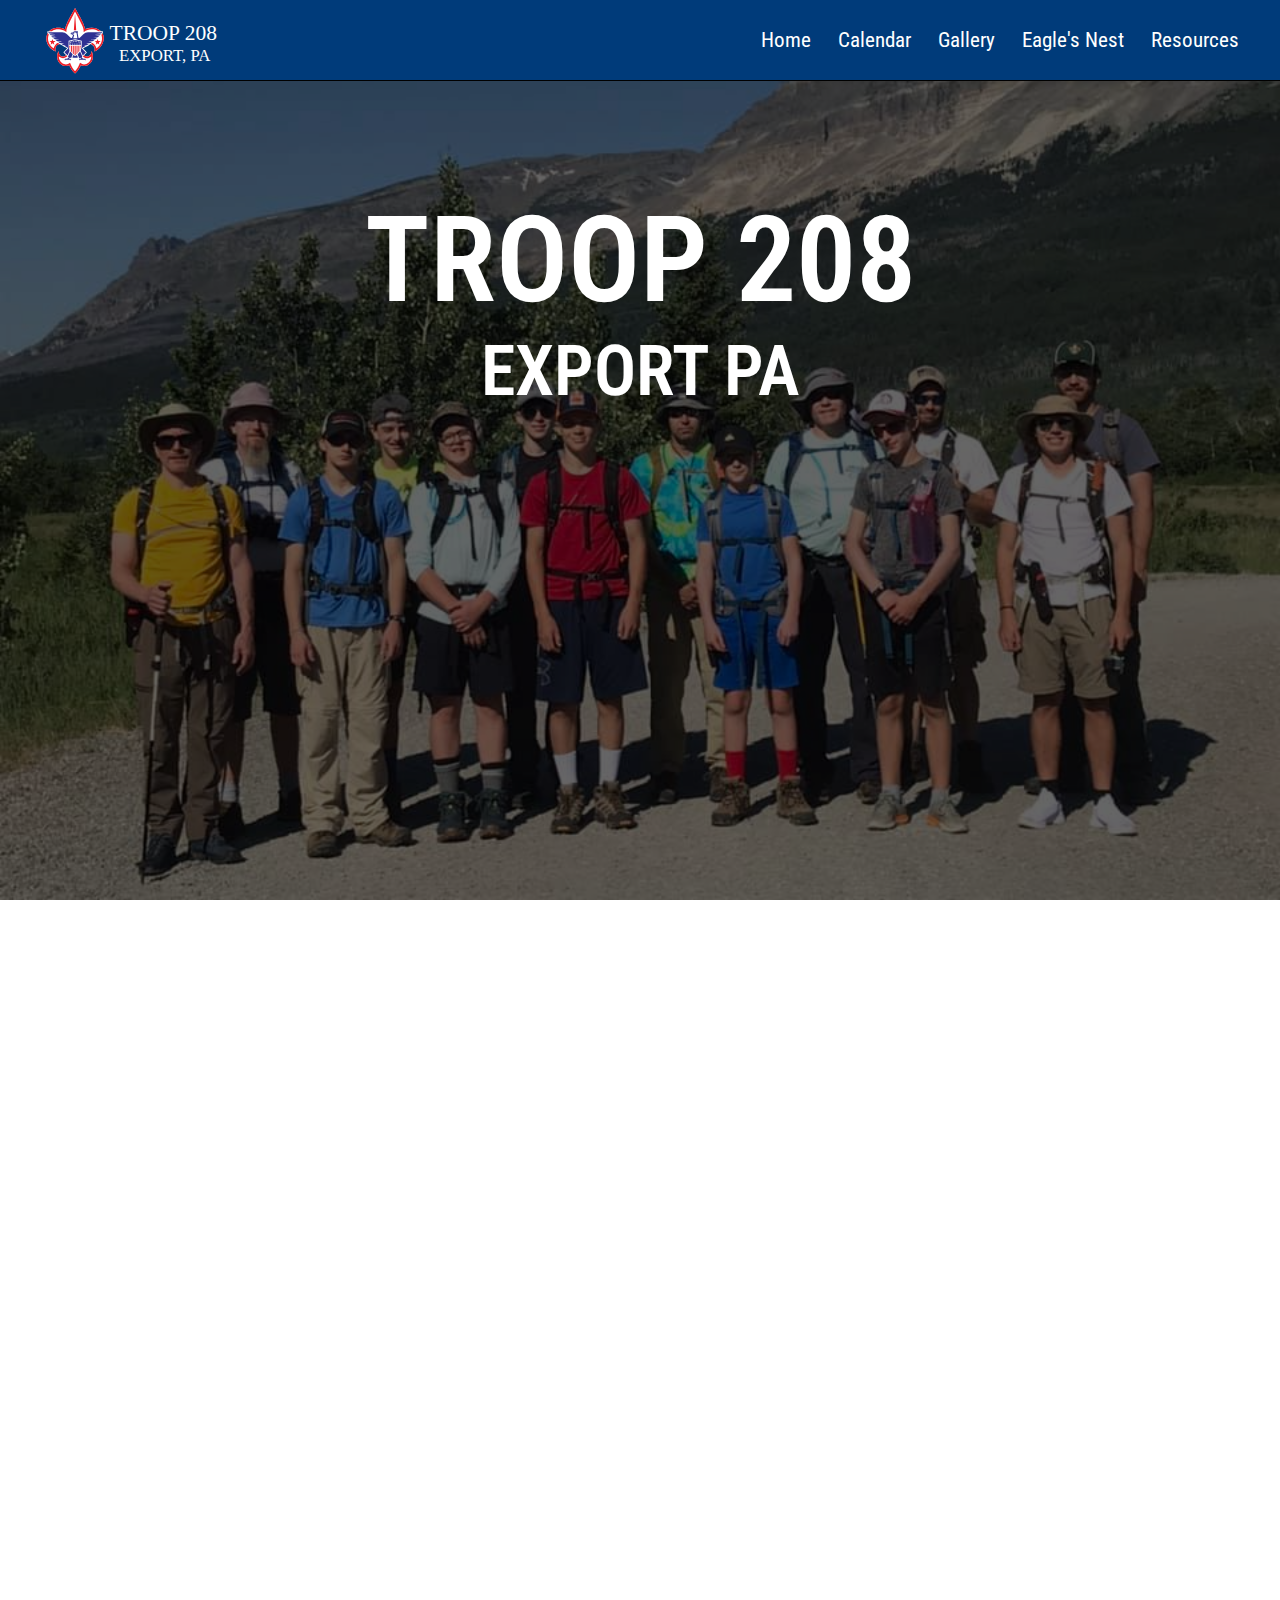
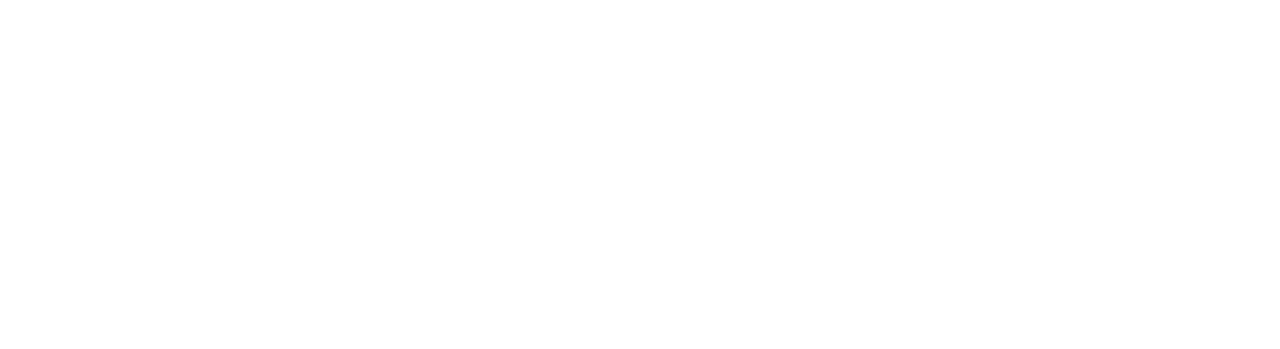
==== index.html @ 28f087ac "fixed gallery photo assortment and responsiveness, and removed index html facebook iframe" ====
<!DOCTYPE html>
<html lang="en">
<head>
    <meta charset="UTF-8">
    <meta http-equiv="X-UA-Compatible" content="IE=edge">
    <meta name="viewport" content="width=device-width, initial-scale=1.0">
    <title>Troop 208</title>

    <link rel='stylesheet' href='css/main.css'>
    <link rel='stylesheet' href='css/index.css'>

    <script src="https://ajax.googleapis.com/ajax/libs/jquery/3.4.1/jquery.min.js"></script>
    
    <link rel="preconnect" href="https://fonts.googleapis.com">
    <link rel="preconnect" href="https://fonts.gstatic.com" crossorigin>
    <link href="https://fonts.googleapis.com/css2?family=Roboto+Slab:wght@300;400;500;600&display=swap" rel="stylesheet">
    <link href="https://fonts.googleapis.com/css2?family=Roboto+Condensed:wght@300;400;700&display=swap" rel="stylesheet">
</head>
<body>
    <div class='header' id='mobile'>
        <div>
            <a class='mobileMenuIcon' onclick=openMobileMenu()>
                <img src='images/menu.svg' draggable="false">
            </a>
        </div>
        <div class='mobileLogoContainer'>
            <a href='index.html'>
                <img src='images/BSA.svg' draggable="false">
            </a>
        </div>
        <div></div>
    </div>
    <div id='mobileMenuContainer'>
        <div class='mobileMenuTop'>
            <div>

            </div>
            <h1 class='mobileMenuTitle'>
                Menu
            </h1>
            <div class='mobileMenuRight'>
                <a onclick=closeMobileMenu()>
                    <img src='images/exit.svg' draggable="false">
                </a>    
            </div>
        </div>
        <ul class='mobileMenuLinks'>
            <li>
                <div></div>
                <a href='index.html'>Home</a>
            </li>
            <li>
                <div></div>
                <a href='pages/calendar.html'>Calendar</a>
            </li>
            <li>
                <div></div>
                <a href='pages/gallery.html'>Gallery</a>
            </li>
            <li>
                <div></div>
                <a href='pages/eaglesnest.html'>Eagle's Nest</a>
            </li>
            <li>
                <div></div>
                <a href='pages/resources.html'>Resources</a>
            </li>
        </ul>
    </div>
    <div class='header' id='desktop'>
        <div>
            <a href='index.html' class='desktopHeaderLogoContainer'> 
                <img src='images/BSA2.svg' draggable="false">
            </a>
        </div>
        <div class='desktopHeaderRight'>
            <a href='index.html'>
                Home
            </a>
            <a href='pages/calendar.html'>
                Calendar
            </a>
            <a href='pages/gallery.html'>
                Gallery
            </a>
            <a href='pages/eaglesnest.html'>
                Eagle's&nbsp;Nest
            </a>
            <a href='pages/resources.html'>
                Resources
            </a>
        </div>
    </div>
    <div class='contentContainer'>
        <div class='heroImage'>
            <div class='herotextContainer'>
                <div class='heroText'>
                    <h1 class='mainHeroText'>
                        TROOP 208
                    </h1>
                    <h1 class='subHeroText'>
                    EXPORT PA
                    </h1>
                </div>
            </div>
        </div>
        <h2>
            A little about us
        </h2>
        <p>
            Troop 208 is an active Boy Scout troop from Delmont, 
            Pennsylvania. The troop was founded in DATE and is a 
            part of the Bushy Run District of the Westmoreland 
            Fayette Council. Troop 208 is youth-led, scouts in the troop gain 
            valuable leadership skills by planning and managing their own meetings 
            and activities. Meetings are held every Thursday at 7:00pm, check the
            <a href='pages/calendar.html'>Calender</a> for more details.
        </p>
        <br>
        <br>
        <br>
        <br>
        <br>
        <h3>
            What is Scouting?
        </h3>
        <p>
            Scouting is a great opportunity for youth to better themselves and their community.
            Scouts are taught to uphold the values laid out in the Scout Oath and Law. This includes
            morale guidelines like being trustworthy, kind and helpful. Troop 208 also gives its members
            valuable self-confidence and leadership skills neccesary in all aspects of life. visit the
            <a href='https://wfbsa.org/join-scouting/new-to-scouting/' target='none'>
                Westmoreland Fayette Council Website
            </a>
            to read more about the scouting program.
        </p>
    </div>
    <footer>
        <img src='images/footer.png' draggable="false">
        <div class='footerBottom'>
            <div>
                <ul>
                    <li><h2>Other Links</h2></li>
                    <li><a href='https://wfbsa.org' target="none">Westmoreland Fayette Council Website</a></li>
                    <li><a href='https://www.wagion.org' target="none">Wagion 6 Lodge Website</a></li>
                    <li><a href='https://www.ourlutheranchurch.org/' target="none">Emmanuel Lutheran Church Website</a></li>
                    <li><a href='https://www.facebook.com/Troop208Export/' target="none">Troop 208 Facebook</a></li>
                </ul>
                <ul>
                    <li><h2>Contact</h2></li>
                    <li>scoutmaster@troop208.com</li>
                    <li>412-605-4540</li>
                </ul>
            </div>
        </div>
    </footer>   

    <script src='scripts/main.js'></script>
</body>
</html>
---- css/main.css ----
html {
  height: 100vh;
  overflow: hidden;
}
body {
  height: 100%;
  overflow: scroll;
  margin: 0;
  padding: 0;
  background-color: #fff;
  font-family: "Roboto Condensed", sans-serif;
  scrollbar-width: none;
}
::-webkit-scrollbar {
  display: none;
}
h1 {
  cursor: default;
  margin: 0;
  padding: 10px;
  color: #ce1126;
  font-family: "Roboto Slab", serif;
  text-align: center;
  font-weight: 600;
  font-size: 80px;
}
h2 {
  cursor: default;
  margin: 0;
  padding: 0;
  color: #ce1126;
  font-family: "Roboto Slab", serif;
  text-align: center;
  font-weight: 500;
  font-size: 70px;
}
h3 {
  cursor: default;
  margin: 0;
  padding: 0;
  color: #ce1126;
  text-align: center;
  font-weight: 500;
  font-size: 40px;
}
p {
  color: #000;
  font-weight: 300;
  font-size: 22px;
}
p a {
  color: #ce1126;
  text-decoration: none;
}
p a:hover {
  text-decoration: underline;
}
@media screen and (max-width: 700px) {
  h1 {
    font-size: 11vw;
  }
  h2 {
    font-size: 8vw;
  }
  h3 {
    font-size: 6vw;
  }
  p {
    font-size: 3.5vw;
  }
}
.header {
  position: fixed;
  top: 0;
  width: 100%;
  background-color: #003b7a;
  align-items: center;
  border-bottom: 1px solid black;
}
#desktop {
  grid-template-columns: 1fr 2fr;
  height: 80px;
  display: none;
}
#mobile {
  grid-template-columns: 1fr 3fr 1fr;
  height: 60px;
  display: grid;
}
@media screen and (min-width: 700px) {
  #mobile {
    display: none;
  }
  #desktop {
    display: grid;
  }
}
.mobileMenuIcon {
  margin-left: 20px;
  cursor: pointer;
}
.mobileMenuIcon img {
  height: 25px;
}
.mobileLogoContainer {
  text-align: center;
}
.mobileLogoContainer a img {
  padding-top: 2.5px;
  height: 55px;
}
#mobileMenuContainer {
  position: fixed;
  top: 0;
  width: 100vw;
  background-color: #fff;
  display: grid;
  grid-template-rows: 100px calc(100vh - 100px);
  transform: translateX(-150vw);
  transition: transform 0.4s;
}
@media screen and (min-width: 700px) {
  #mobileMenuContainer {
    display: none;
  }
}
.mobileMenuTop {
  display: grid;
  grid-template-columns: 1fr 2fr 1fr;
  width: 100%;
}
.mobileMenuTitle {
  margin: 0px;
  padding: 25px 0 0 0;
  height: 50px;
  color: #000;
  font-size: 11vh;
  font-weight: 200;
  text-align: center;
}
.mobileMenuRight {
  text-align: right;
}
.mobileMenuRight a img {
  margin-top: 7px;
  margin-right: 7px;
  height: 34px;
  cursor: pointer;
}
.mobileMenuLinks {
  margin: 40px 0 0 0;
  padding: 0;
  list-style: none;
  text-align: center;
}
.mobileMenuLinks li a {
  padding: 3.3vh;
  display: block;
  color: black;
  font-size: 5vh;
  text-decoration: none;
}
.desktopHeaderLogoContainer {
  margin-left: 45px;
}
.desktopHeaderLogoContainer img {
  padding-top: 5px;
  height: 70px;
}
.desktopHeaderRight {
  margin-right: 30px;
  text-align: right;
}
.desktopHeaderRight a {
  margin: 0 4px;
  font-family: "Roboto Condensed", sans-serif;
  color: #fff;
  font-size: 17px;
  font-weight: 400;
  text-decoration: none;
}
.desktopHeaderRight a:hover {
  transition: 0.2s;
  color: #cfcfcf;
}
@media screen and (min-width: 900px) {
  .desktopHeaderRight a {
    font-size: 21px;
    margin: 0 11px;
  }
}
.contentContainer {
  margin-top: 80px;
  min-height: 700px;
}
@media screen and (max-width: 700px) {
  .contentContainer {
    margin-top: 60px;
  }
}
footer {
  display: grid;
}
footer img {
  margin: 0;
  padding: 0;
  width: 100vw;
  bottom: 0;
}
.footerBottom {
  background-color: #003b7a;
}
.footerBottom div {
  display: flex;
}
.footerBottom div ul {
  width: calc(fit-content + 2vw);
  border-left: 2px solid #fff;
  list-style: none;
  color: #fff;
}
.footerBottom div ul li {
  padding-left: 12px;
  cursor: default;
}
.footerBottom div ul li h2 {
  text-align: left;
  padding: 0 0 7px 0;
  color: #fff;
  font-family: "Roboto Condensed", sans-serif;
}
.footerBottom div ul li a {
  color: inherit;
  text-decoration: none;
}
.footerBottom div ul li a:hover {
  text-decoration: underline;
}
@media screen and (max-width: 785px) {
  .footerBottom div {
    margin: 0 0 90px 3vw;
    flex-direction: column;
  }
  .footerBottom div ul {
    margin: 0 0 30px 0;
    padding: 0 0 10px 0;
  }
  .footerBottom div ul li h2 {
    font-size: 22px;
    margin: 20px 0 5px 0;
  }
  .footerBottom div ul li {
    font-size: 16px;
    line-height: 24px;
  }
}
@media screen and (min-width: 785px) {
  .footerBottom div {
    margin: 0 20px 50px 0;
    flex-direction: row;
  }
  .footerBottom div ul {
    margin-left: 3vw;
    padding: 0;
  }
  .footerBottom div ul li h2 {
    font-size: 28px;
    margin: 5px 0;
  }
  .footerBottom div ul li {
    font-size: 18px;
    line-height: 28px;
  }
}
---- css/index.css ----
.heroImage {
  margin: 0 0 40px 0;
  padding: 0;
  background-image: url(../images/hero.jpeg);
  background-attachment: fixed;
  background-size: cover;
  background-position: center bottom;
  height: calc(100vh - 80px);
  width: 100%;
}
.herotextContainer {
  margin: 0;
  padding: 0;
  height: calc(100vh - 80px);
  width: 100vw;
  background-color: rgb(0, 0, 0, 0.6);
  display: grid;
  align-items: center;
}
.heroText {
  display: block;
  margin: auto;
  margin-top: 110px;
  cursor: default;
  color: #fff;
  font-weight: 600;
  text-align: center;
  font-family: "Roboto Condensed", sans-serif;
}
.mainHeroText {
  margin: 0;
  padding: 0;
  font-size: 120px;
  font-family: "Roboto Condensed", sans-serif;
  color: #fff;
}
.subHeroText {
  margin: 0;
  padding: 0;
  font-size: 70px;
  font-family: "Roboto Condensed", sans-serif;
  color: #fff;
}
@media screen and (max-width: 700px) {
  .heroImage {
    height: calc(100vh - 60px);
  }
  .herotextContainer {
    height: calc(100vh - 60px);
  }
  .mainHeroText {
    font-size: 13vw;
  }
  .subHeroText {
    font-size: 9vw;
  }
}
p {
  margin: 0 auto;
  padding: 3vh 0 6vh 0;
  width: 75vw;
  text-indent: 5vw;
  line-height: 28px;
}
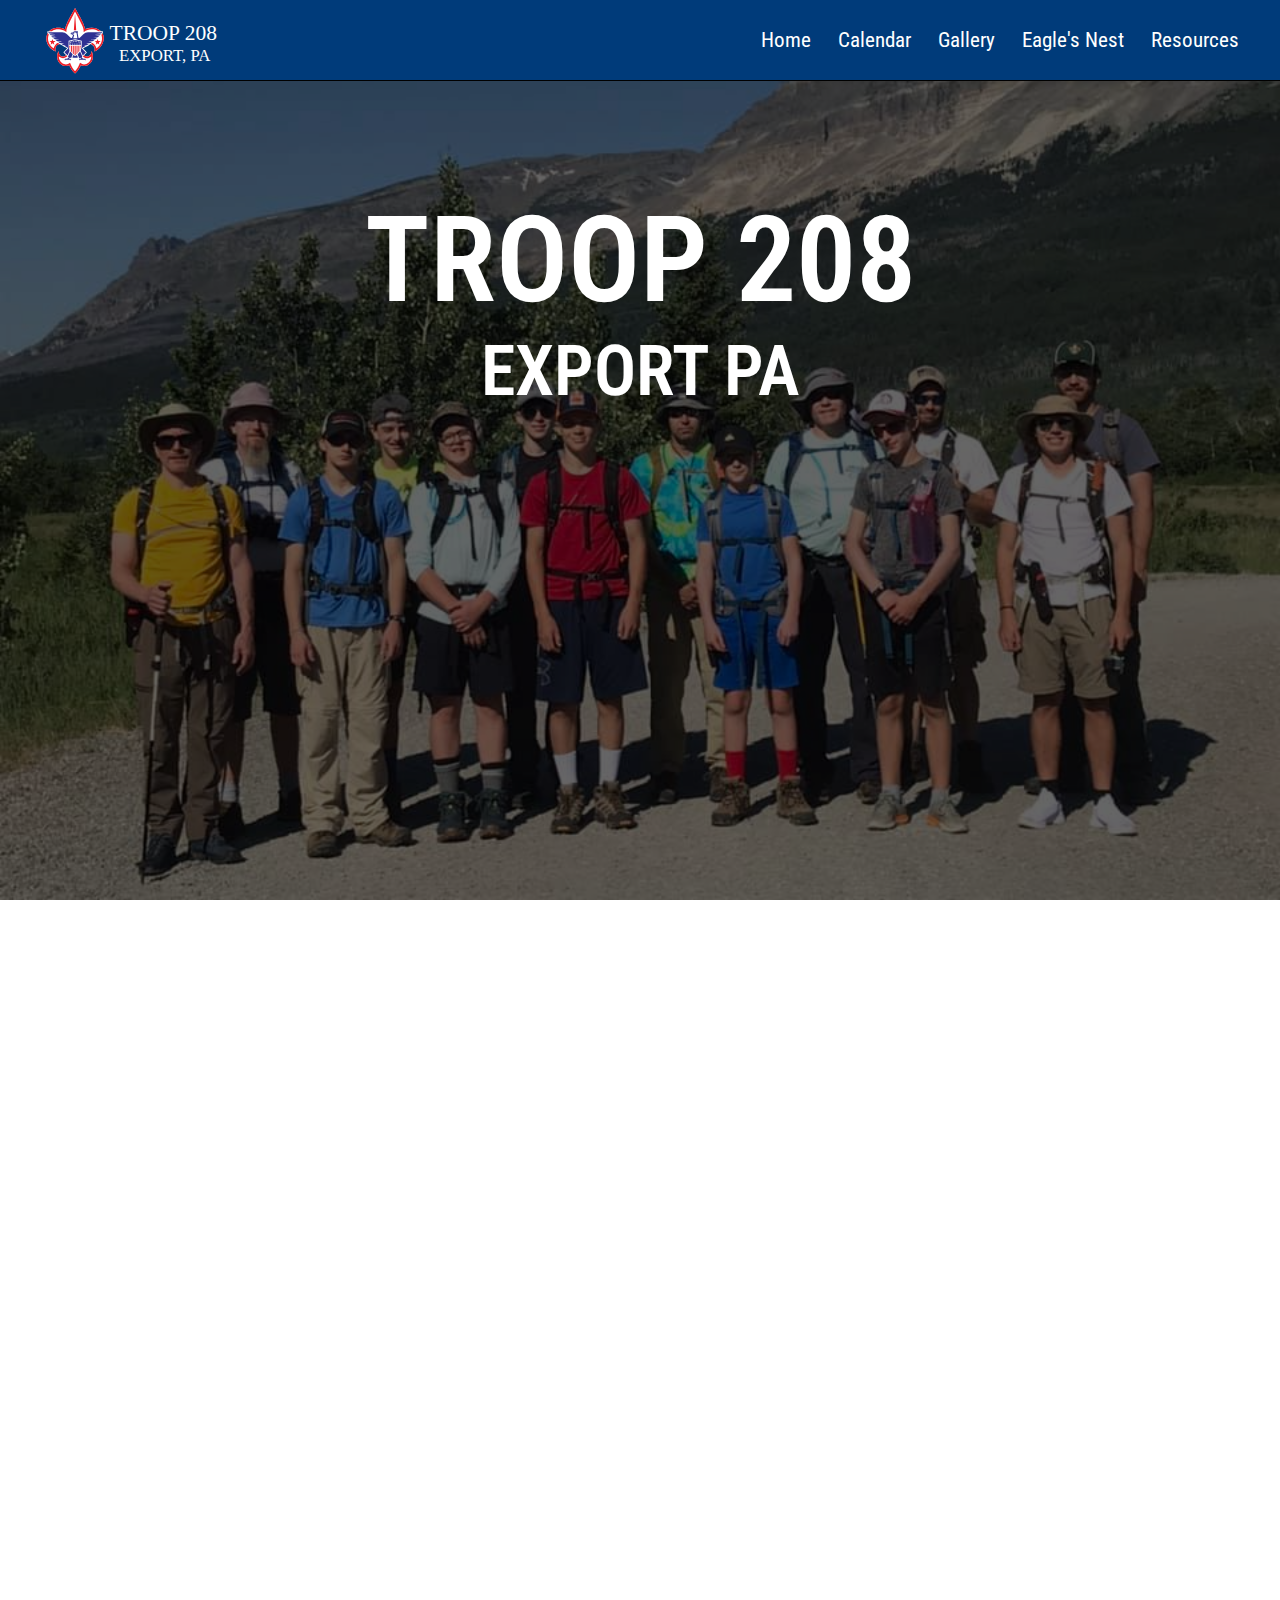
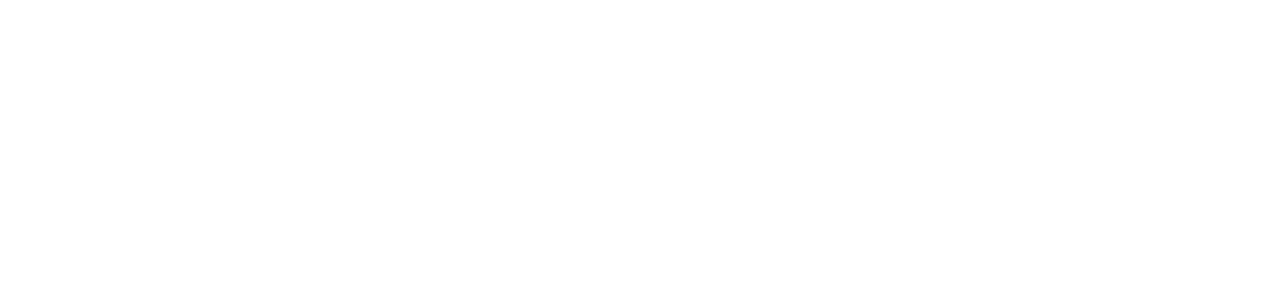
==== commit 4798fa3c: "gallery fixes, index spelling errors and additions" ====
--- a/index.html
+++ b/index.html
@@ -109,18 +109,14 @@
         </h2>
         <p>
             Troop 208 is an active Boy Scout troop from Delmont, 
-            Pennsylvania. The troop was founded in DATE and is a 
+            Pennsylvania and has members from  Delmont, Export, Murrysville 
+            and other surrounding areas. The troop was founded on April 5th, 2001, and is a 
             part of the Bushy Run District of the Westmoreland 
             Fayette Council. Troop 208 is youth-led, scouts in the troop gain 
             valuable leadership skills by planning and managing their own meetings 
             and activities. Meetings are held every Thursday at 7:00pm, check the
-            <a href='pages/calendar.html'>Calender</a> for more details.
+            <a href='pages/calendar.html'>Calendar</a> for more details.
         </p>
-        <br>
-        <br>
-        <br>
-        <br>
-        <br>
         <h3>
             What is Scouting?
         </h3>
--- a/css/main.css
+++ b/css/main.css
@@ -134,7 +134,7 @@
   padding: 25px 0 0 0;
   height: 50px;
   color: #000;
-  font-size: 11vh;
+  font-size: 9vh;
   font-weight: 200;
   text-align: center;
 }
@@ -148,16 +148,16 @@
   cursor: pointer;
 }
 .mobileMenuLinks {
-  margin: 40px 0 0 0;
+  margin: 5.5vh 0 0 0;
   padding: 0;
   list-style: none;
   text-align: center;
 }
 .mobileMenuLinks li a {
-  padding: 3.3vh;
+  padding: 3.5vh;
   display: block;
   color: black;
-  font-size: 5vh;
+  font-size: 3.5vh;
   text-decoration: none;
 }
 .desktopHeaderLogoContainer {
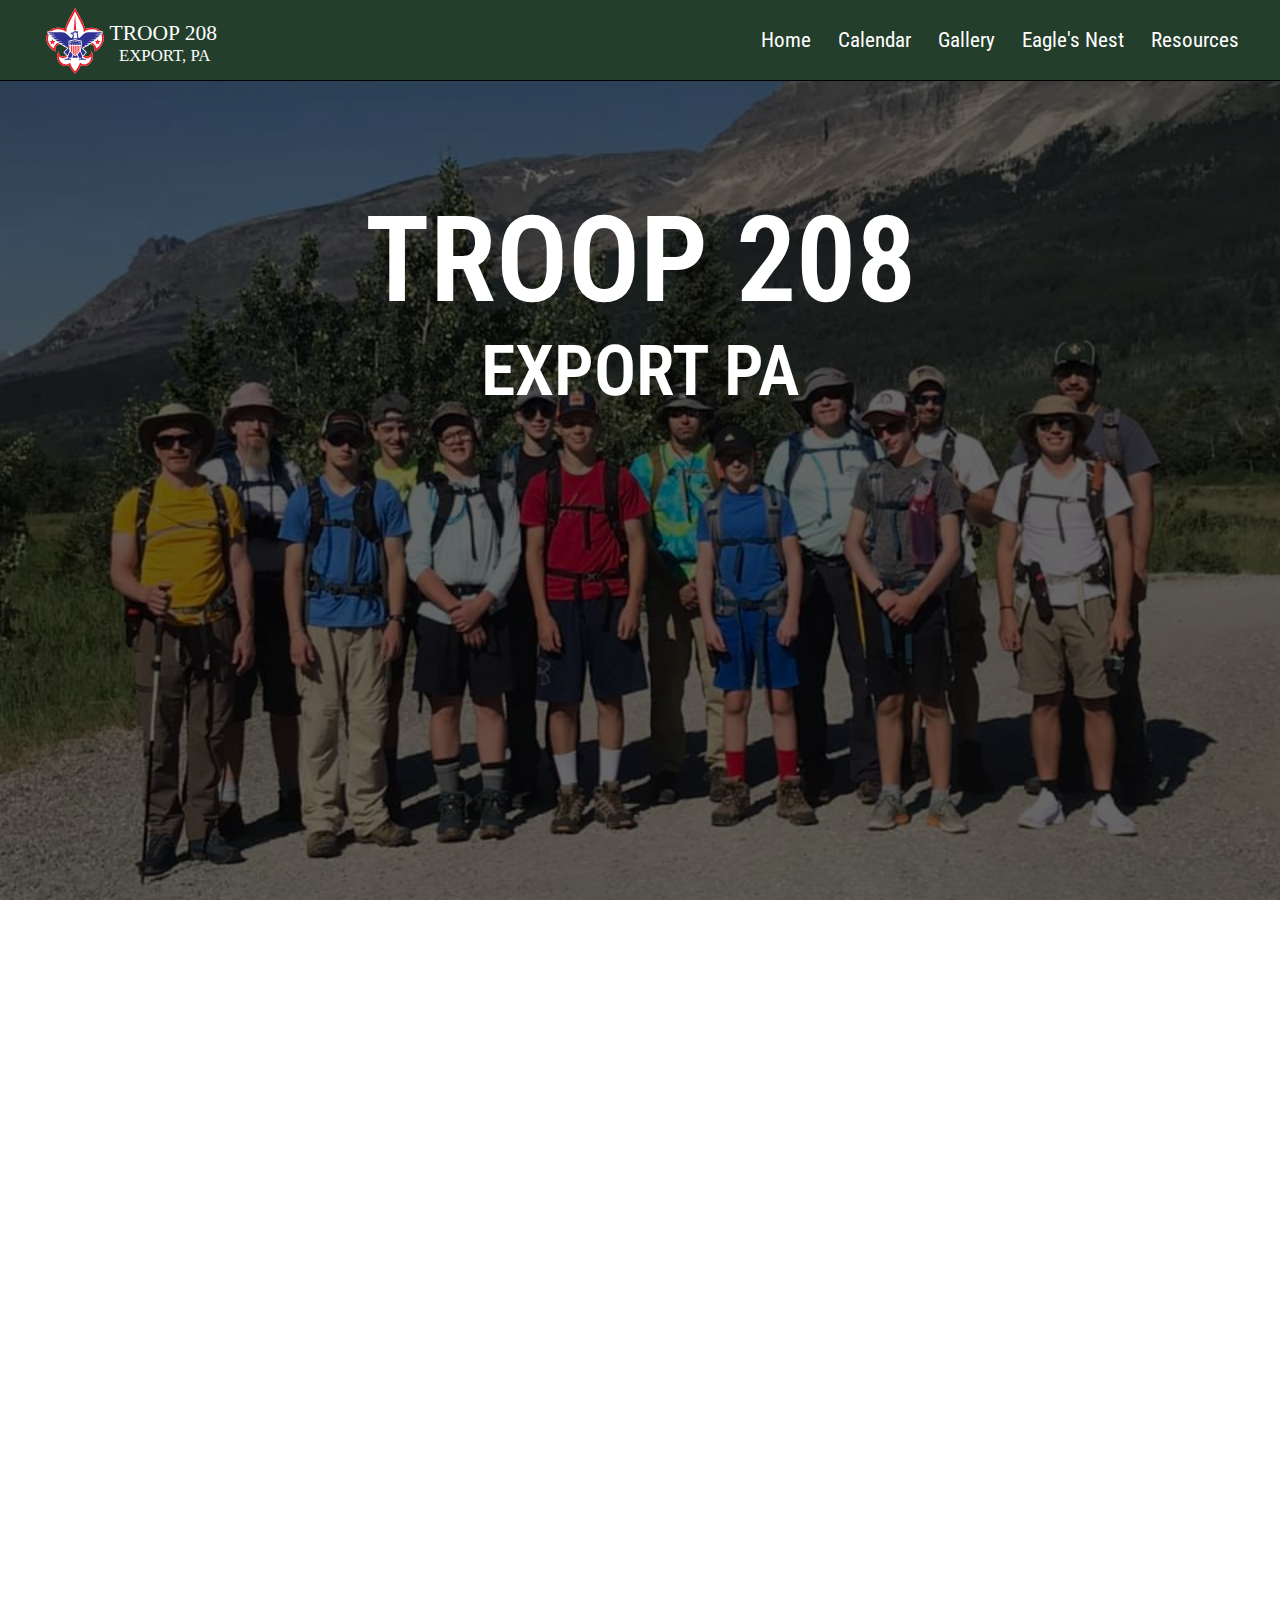
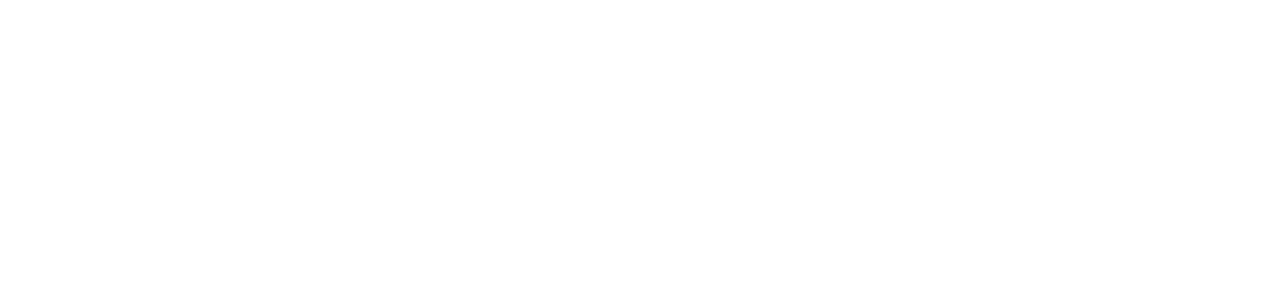
==== commit 4b8fb524: "changed to green" ====
--- a/index.html
+++ b/index.html
@@ -132,7 +132,7 @@
         </p>
     </div>
     <footer>
-        <img src='images/footer.png' draggable="false">
+        <img src='images/footerGreen.png' draggable="false">
         <div class='footerBottom'>
             <div>
                 <ul>
--- a/css/main.css
+++ b/css/main.css
@@ -73,7 +73,7 @@
   position: fixed;
   top: 0;
   width: 100%;
-  background-color: #003b7a;
+  background-color: #243e2c;
   align-items: center;
   border-bottom: 1px solid black;
 }
@@ -208,14 +208,13 @@
   bottom: 0;
 }
 .footerBottom {
-  background-color: #003b7a;
+  background-color: #243e2c;
 }
 .footerBottom div {
   display: flex;
 }
 .footerBottom div ul {
   width: calc(fit-content + 2vw);
-  border-left: 2px solid #fff;
   list-style: none;
   color: #fff;
 }
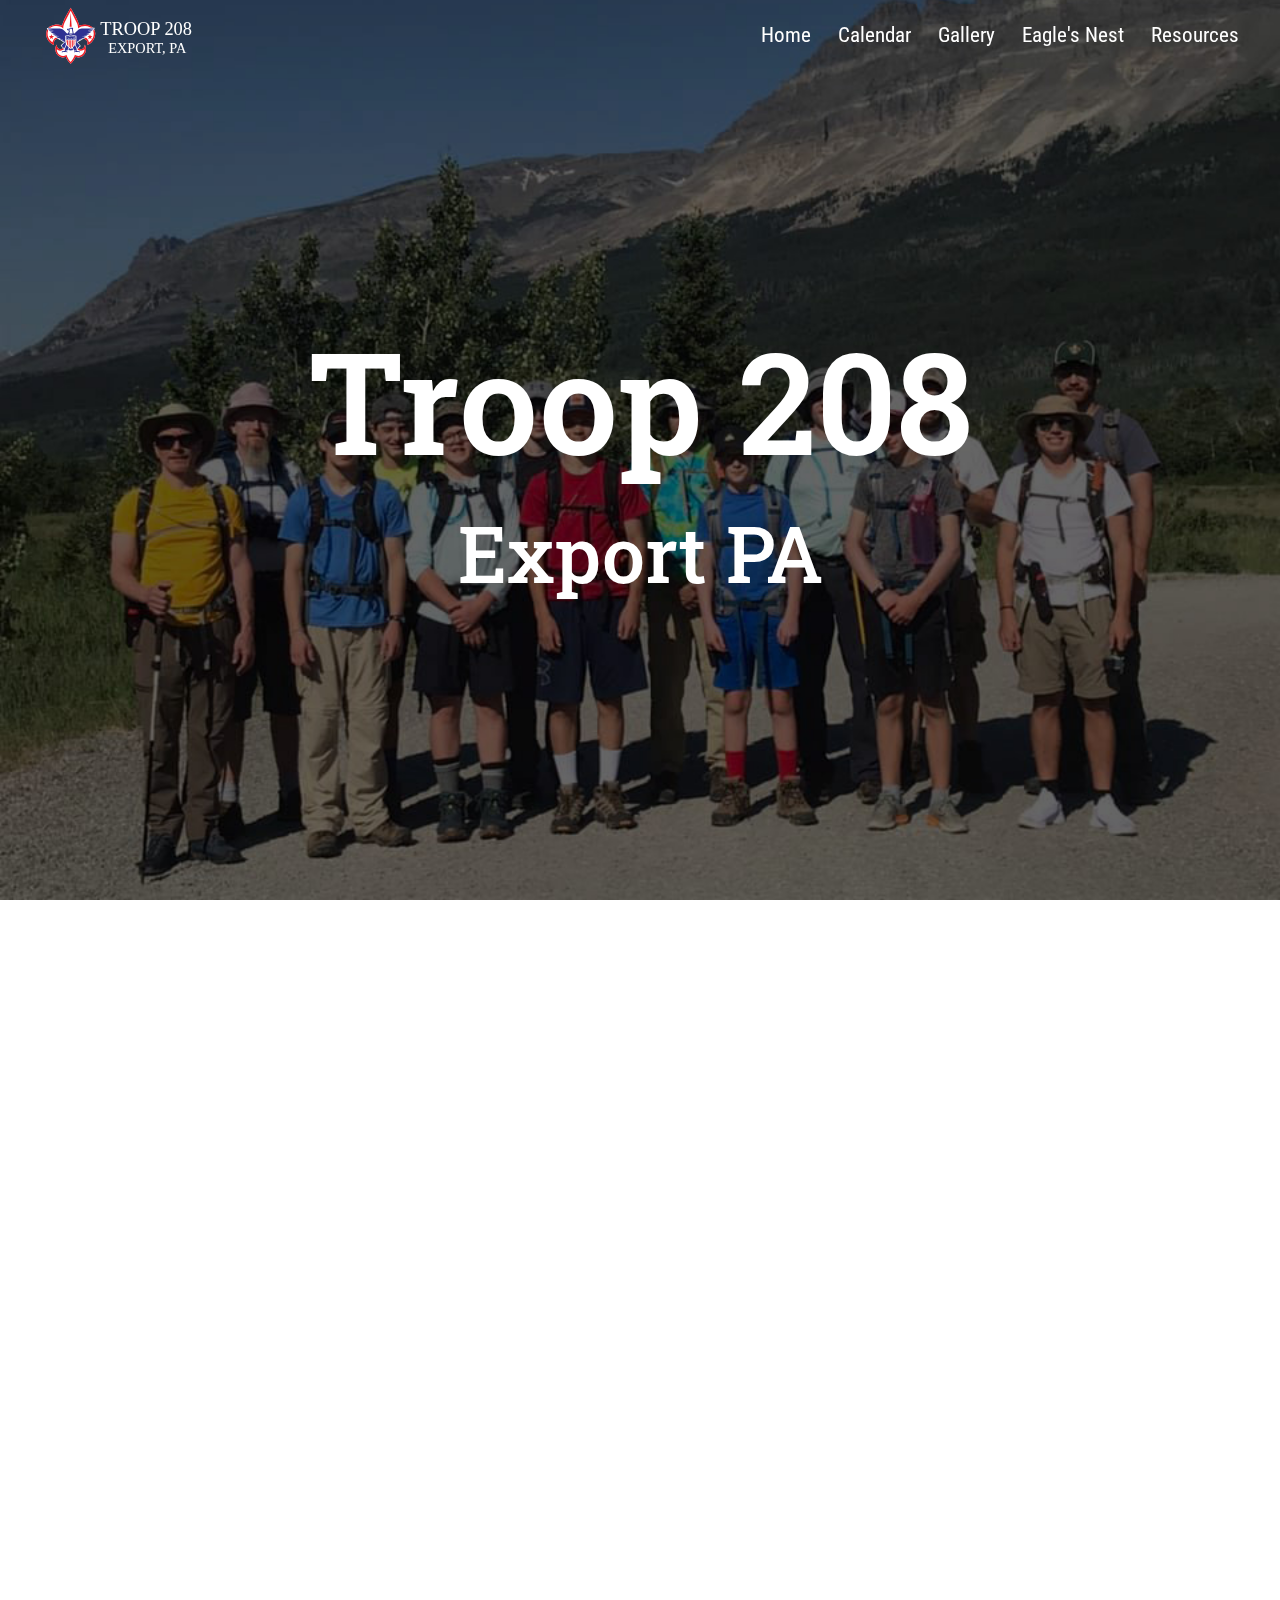
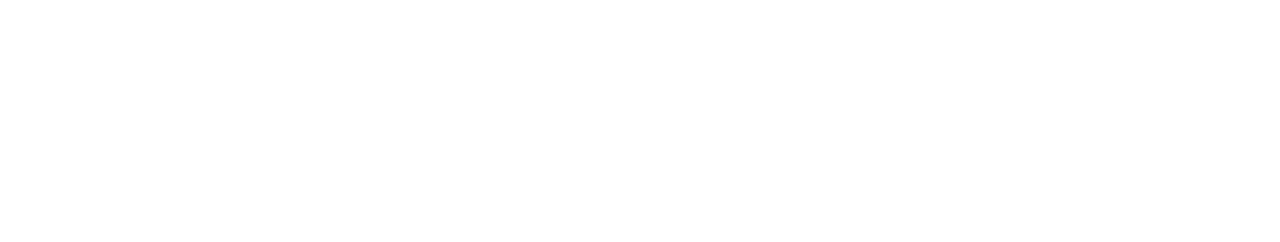
==== commit 52828359: "added index js" ====
--- a/index.html
+++ b/index.html
@@ -92,16 +92,10 @@
         </div>
     </div>
     <div class='contentContainer'>
-        <div class='heroImage'>
-            <div class='herotextContainer'>
-                <div class='heroText'>
-                    <h1 class='mainHeroText'>
-                        TROOP 208
-                    </h1>
-                    <h1 class='subHeroText'>
-                    EXPORT PA
-                    </h1>
-                </div>
+        <div class='hero'>
+            <div>
+                <h1>Troop 208</h1>
+                <h2>Export PA</h2>
             </div>
         </div>
         <h2>
@@ -150,7 +144,7 @@
             </div>
         </div>
     </footer>   
-
+    <script src='scripts/index.js'></script>
     <script src='scripts/main.js'></script>
 </body>
 </html>--- a/css/main.css
+++ b/css/main.css
@@ -73,18 +73,16 @@
   position: fixed;
   top: 0;
   width: 100%;
+  height: 70px;
   background-color: #243e2c;
   align-items: center;
-  border-bottom: 1px solid black;
 }
 #desktop {
   grid-template-columns: 1fr 2fr;
-  height: 80px;
   display: none;
 }
 #mobile {
   grid-template-columns: 1fr 3fr 1fr;
-  height: 60px;
   display: grid;
 }
 @media screen and (min-width: 700px) {
@@ -165,7 +163,7 @@
 }
 .desktopHeaderLogoContainer img {
   padding-top: 5px;
-  height: 70px;
+  height: 60px;
 }
 .desktopHeaderRight {
   margin-right: 30px;
@@ -190,7 +188,7 @@
   }
 }
 .contentContainer {
-  margin-top: 80px;
+  margin-top: 70px;
   min-height: 700px;
 }
 @media screen and (max-width: 700px) {
--- a/css/index.css
+++ b/css/index.css
@@ -1,58 +1,40 @@
-.heroImage {
-  margin: 0 0 40px 0;
+.contentContainer {
+  margin-top: 0;
+}
+.header {
+  background-color: rgba(0, 0, 0, 0);
+}
+.hero {
+  display: flex;
+  margin: 0;
   padding: 0;
-  background-image: url(../images/hero.jpeg);
+  background-image: url(../images/heroDark.jpg);
   background-attachment: fixed;
   background-size: cover;
   background-position: center bottom;
-  height: calc(100vh - 80px);
+  height: 100vh;
   width: 100%;
-}
-.herotextContainer {
-  margin: 0;
-  padding: 0;
-  height: calc(100vh - 80px);
-  width: 100vw;
-  background-color: rgb(0, 0, 0, 0.6);
-  display: grid;
+  justify-content: center;
   align-items: center;
 }
-.heroText {
-  display: block;
-  margin: auto;
-  margin-top: 110px;
-  cursor: default;
-  color: #fff;
-  font-weight: 600;
-  text-align: center;
-  font-family: "Roboto Condensed", sans-serif;
+.hero div {
+  width: 70%;
 }
-.mainHeroText {
-  margin: 0;
-  padding: 0;
-  font-size: 120px;
-  font-family: "Roboto Condensed", sans-serif;
-  color: #fff;
+.hero div h1 {
+  font-size: 11vw;
+  color: #fff !important;
 }
-.subHeroText {
-  margin: 0;
-  padding: 0;
-  font-size: 70px;
-  font-family: "Roboto Condensed", sans-serif;
-  color: #fff;
+.hero div h2 {
+  font-size: 6vw;
+  color: #fff !important;
 }
 @media screen and (max-width: 700px) {
-  .heroImage {
-    height: calc(100vh - 60px);
+  .hero div h1 {
+    font-size: 9vw;
+    color: #fff !important;
   }
-  .herotextContainer {
-    height: calc(100vh - 60px);
-  }
-  .mainHeroText {
-    font-size: 13vw;
-  }
-  .subHeroText {
-    font-size: 9vw;
+  .hero div h2 {
+    font-size: 7vw;
   }
 }
 p {
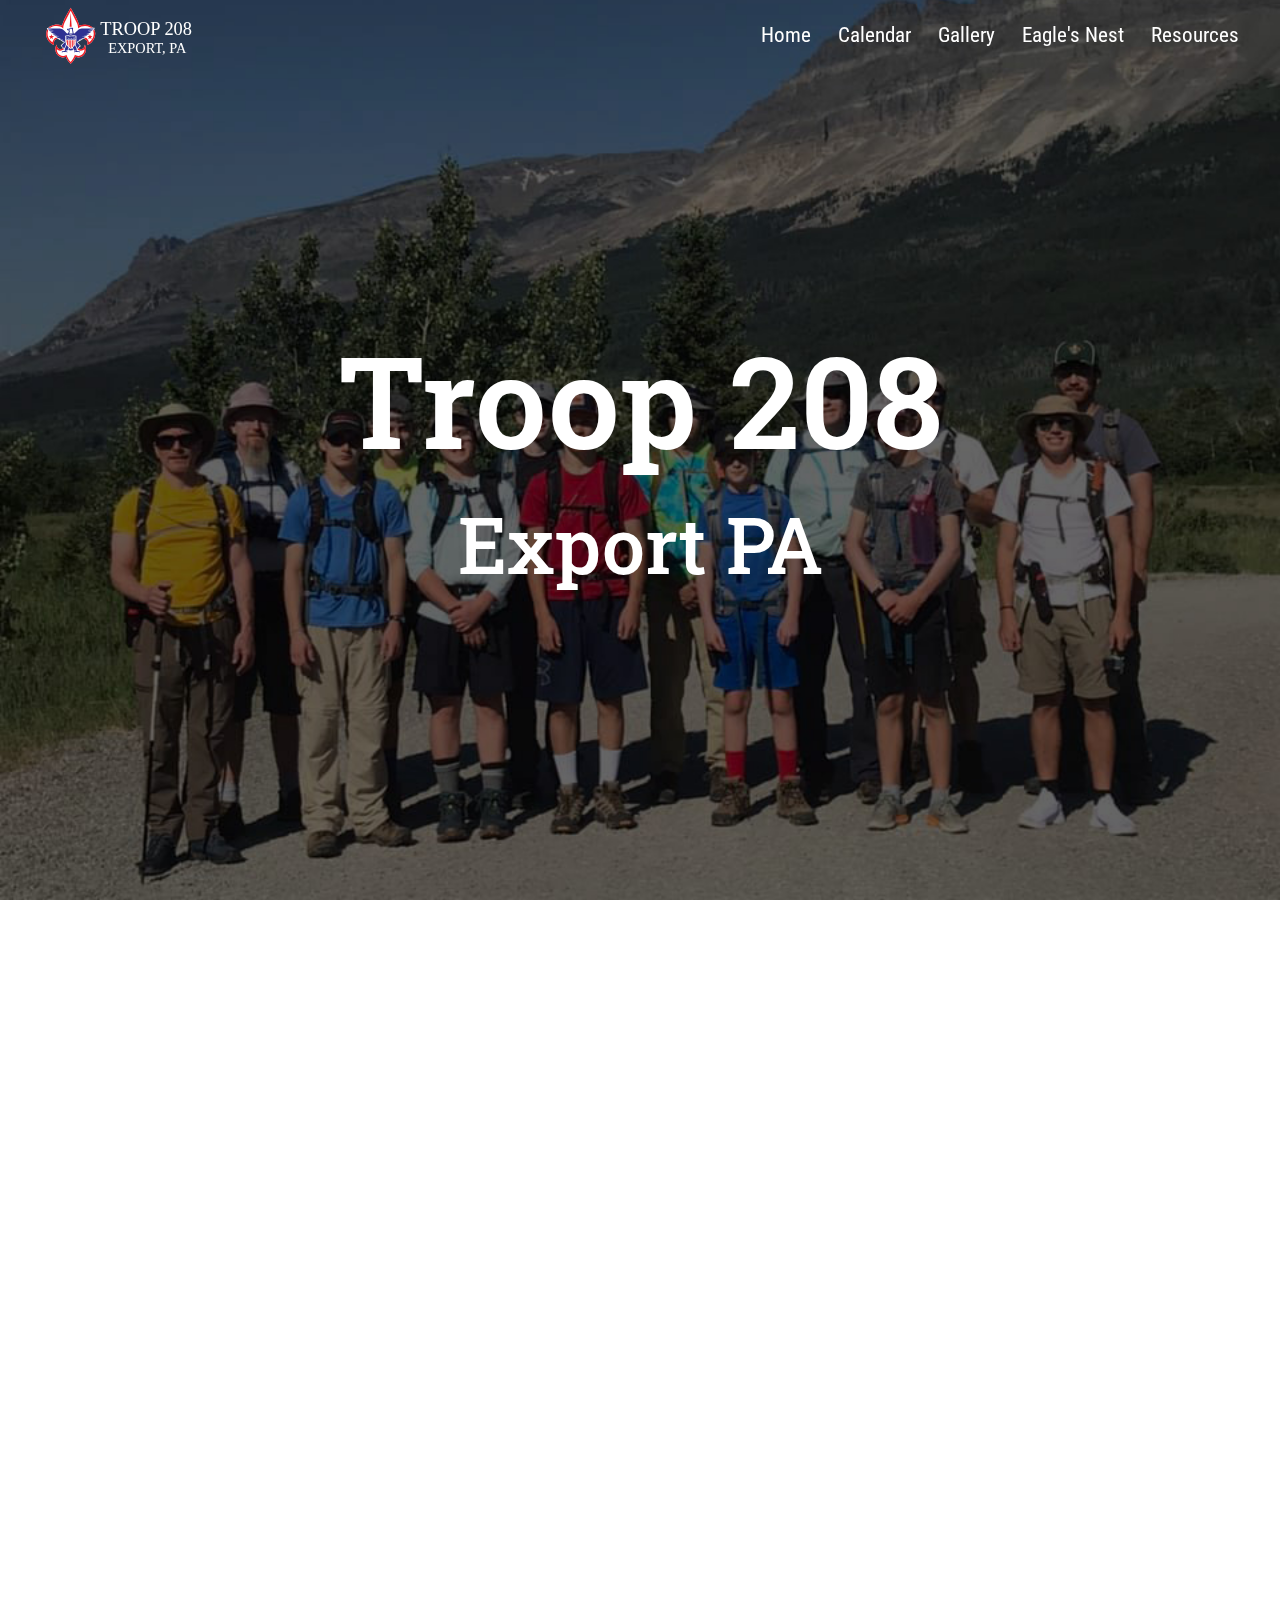
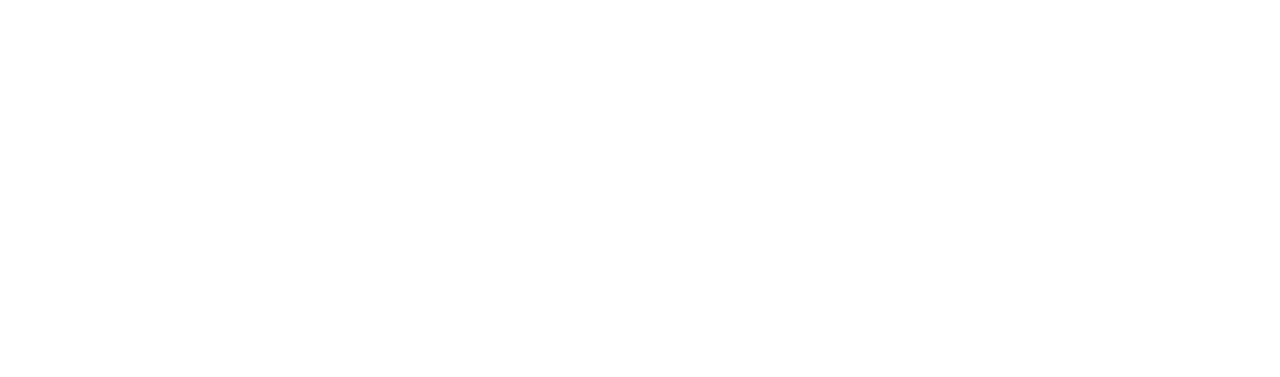
==== commit a7ffc027: "added docuemtn body listener to index" ====
--- a/index.html
+++ b/index.html
@@ -144,7 +144,7 @@
             </div>
         </div>
     </footer>   
+    <script src='scripts/main.js'></script>
     <script src='scripts/index.js'></script>
-    <script src='scripts/main.js'></script>
 </body>
 </html>--- a/css/main.css
+++ b/css/main.css
@@ -74,7 +74,7 @@
   top: 0;
   width: 100%;
   height: 70px;
-  background-color: #243e2c;
+  background-color: #172b1d;
   align-items: center;
 }
 #desktop {
@@ -206,7 +206,7 @@
   bottom: 0;
 }
 .footerBottom {
-  background-color: #243e2c;
+  background-color: #172b1d;
 }
 .footerBottom div {
   display: flex;
--- a/css/index.css
+++ b/css/index.css
@@ -3,10 +3,11 @@
 }
 .header {
   background-color: rgba(0, 0, 0, 0);
+  transition: background-color 0.25s ease;
 }
 .hero {
   display: flex;
-  margin: 0;
+  margin: 0 0 15vh 0;
   padding: 0;
   background-image: url(../images/heroDark.jpg);
   background-attachment: fixed;
@@ -21,7 +22,7 @@
   width: 70%;
 }
 .hero div h1 {
-  font-size: 11vw;
+  font-size: 10vw;
   color: #fff !important;
 }
 .hero div h2 {
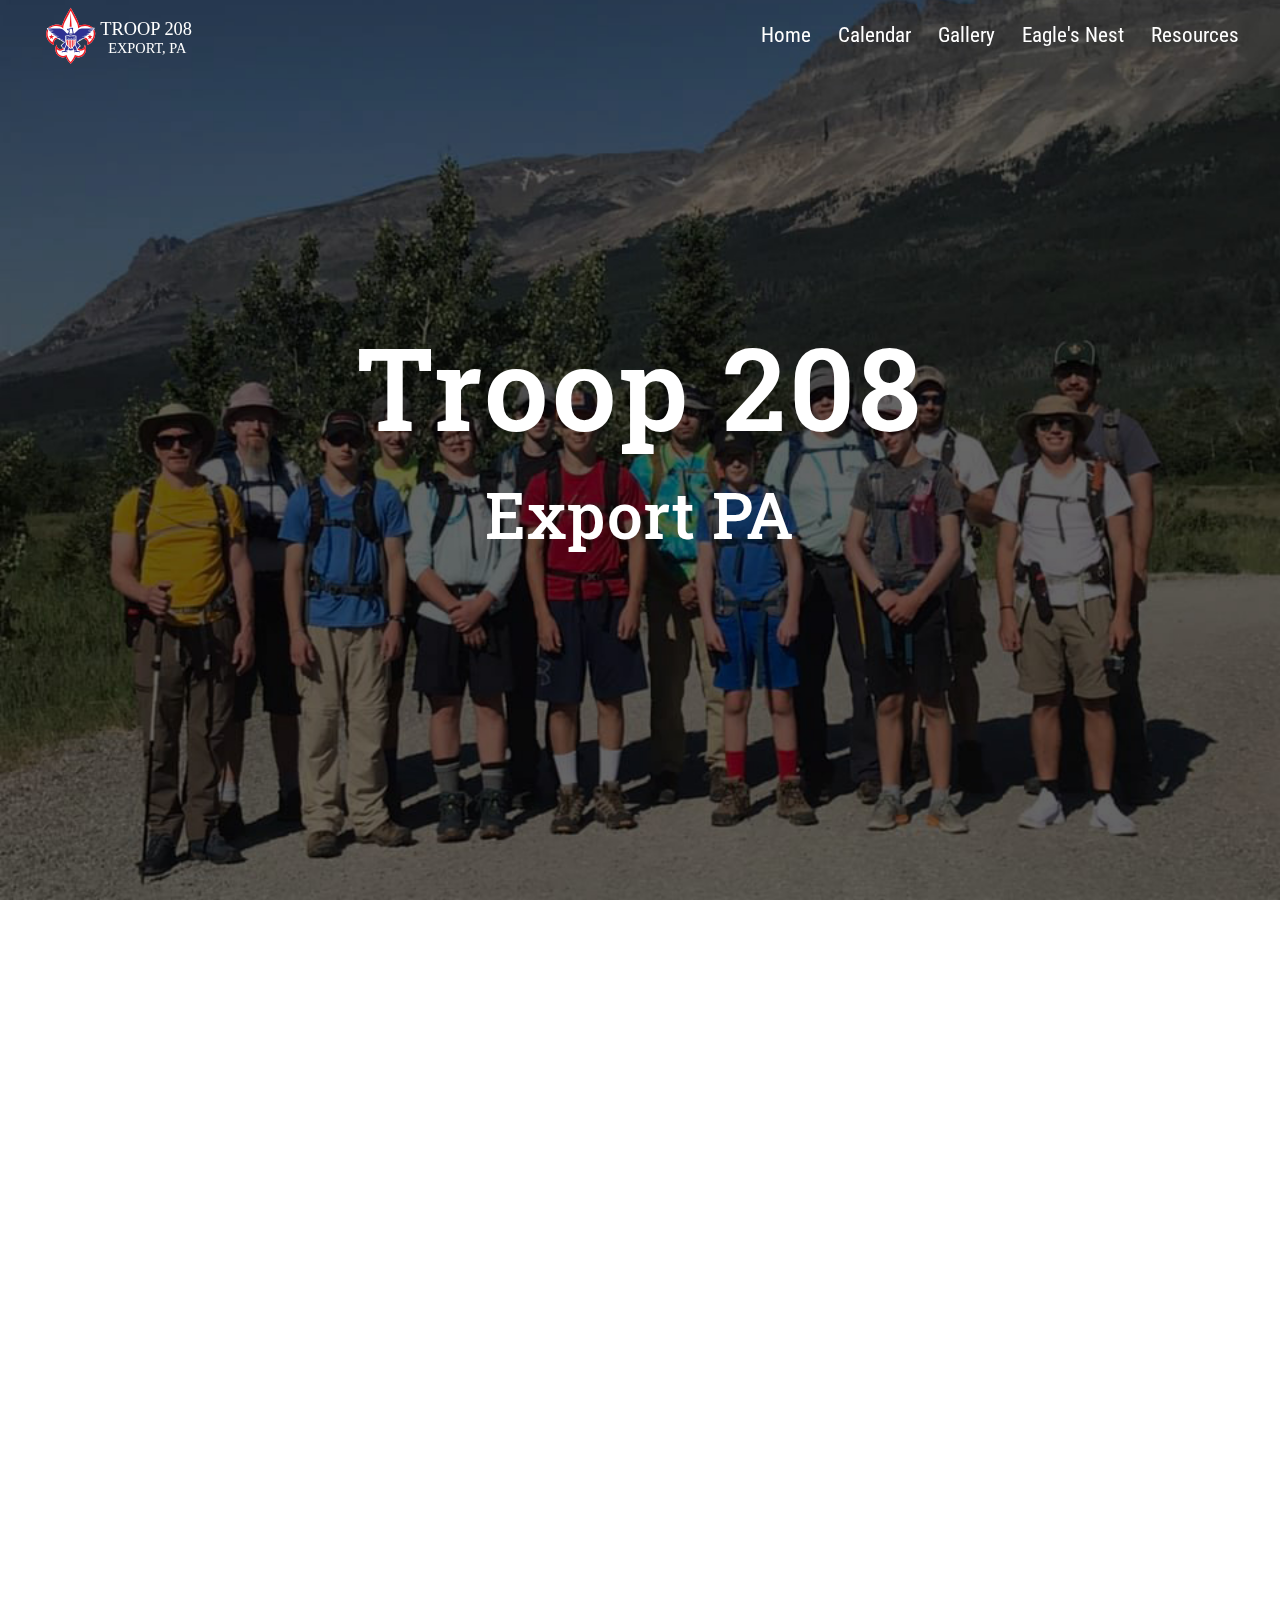
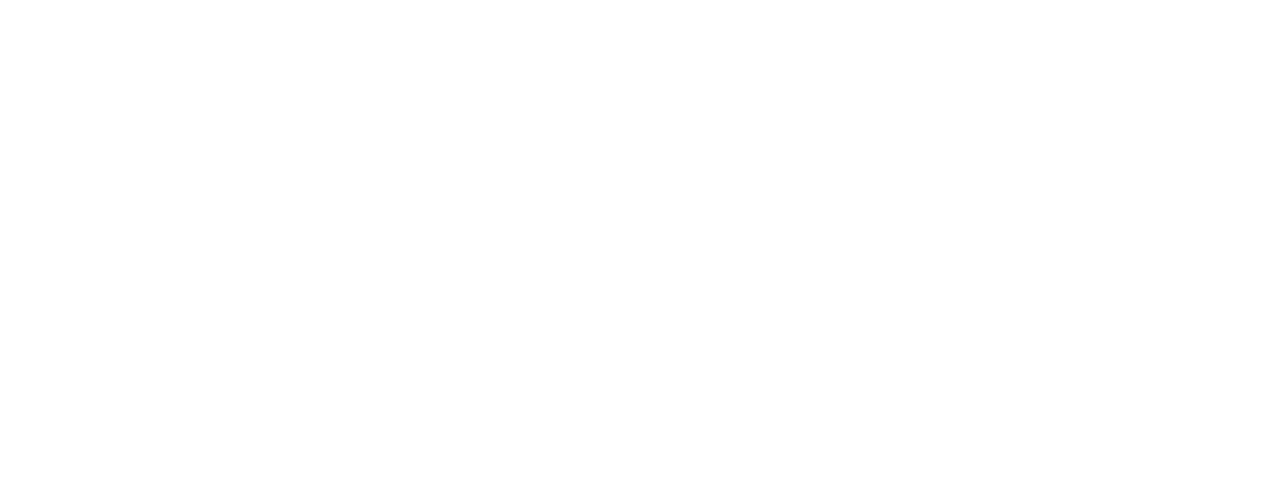
==== commit d9ac89d4: "footer fixes with yt and fb" ====
--- a/index.html
+++ b/index.html
@@ -128,19 +128,26 @@
     <footer>
         <img src='images/footerGreen.png' draggable="false">
         <div class='footerBottom'>
-            <div>
+            <div class='footerContentContainer'>
                 <ul>
                     <li><h2>Other Links</h2></li>
                     <li><a href='https://wfbsa.org' target="none">Westmoreland Fayette Council Website</a></li>
                     <li><a href='https://www.wagion.org' target="none">Wagion 6 Lodge Website</a></li>
                     <li><a href='https://www.ourlutheranchurch.org/' target="none">Emmanuel Lutheran Church Website</a></li>
-                    <li><a href='https://www.facebook.com/Troop208Export/' target="none">Troop 208 Facebook</a></li>
                 </ul>
                 <ul>
                     <li><h2>Contact</h2></li>
-                    <li>scoutmaster@troop208.com</li>
-                    <li>412-605-4540</li>
+                    <li><span>troop208export@gmail.com</span></li>
+                    <li><span>412-680-1905</span></li>
                 </ul>
+                <div class='socialMediaContainer'>
+                    <a href='https://www.youtube.com/channel/UC3e6BDDCNigCvlXy0Mb2RFw' target="none">
+                        <img src='images/youtube.svg'>
+                    </a>
+                    <a href='https://www.facebook.com/Troop208Export/' target="none">
+                        <img src='images/facebook.svg'>
+                    </a>
+                </div>
             </div>
         </div>
     </footer>   
--- a/css/main.css
+++ b/css/main.css
@@ -14,17 +14,18 @@
 ::-webkit-scrollbar {
   display: none;
 }
-h1 {
-  cursor: default;
-  margin: 0;
-  padding: 10px;
+.contentContainer h1 {
+  cursor: default;
+  margin: 0;
+  padding: 5vh;
   color: #ce1126;
   font-family: "Roboto Slab", serif;
   text-align: center;
   font-weight: 600;
-  font-size: 80px;
-}
-h2 {
+  font-size: 100px;
+  letter-spacing: 3px;
+}
+.contentContainer h2 {
   cursor: default;
   margin: 0;
   padding: 0;
@@ -32,40 +33,43 @@
   font-family: "Roboto Slab", serif;
   text-align: center;
   font-weight: 500;
-  font-size: 70px;
-}
-h3 {
-  cursor: default;
-  margin: 0;
-  padding: 0;
-  color: #ce1126;
+  font-size: 60px;
+  letter-spacing: 0.5px;
+}
+.contentContainer h3 {
+  cursor: default;
+  margin: 0;
+  padding: 0;
+  color: #ce1126;
+  font-family: "Roboto Slab", serif;
   text-align: center;
   font-weight: 500;
-  font-size: 40px;
-}
-p {
+  font-size: 35px;
+  letter-spacing: 0.5px;
+}
+.contentContainer p {
   color: #000;
   font-weight: 300;
-  font-size: 22px;
-}
-p a {
-  color: #ce1126;
-  text-decoration: none;
-}
-p a:hover {
+  font-size: 20px;
+}
+.contentContainer p a {
+  color: #ce1126;
+  text-decoration: none;
+}
+.contentContainer p a:hover {
   text-decoration: underline;
 }
 @media screen and (max-width: 700px) {
-  h1 {
+  .contentContainer h1 {
     font-size: 11vw;
   }
-  h2 {
+  .contentContainer h2 {
     font-size: 8vw;
   }
-  h3 {
+  .contentContainer h3 {
     font-size: 6vw;
   }
-  p {
+  .contentContainer p {
     font-size: 3.5vw;
   }
 }
@@ -85,7 +89,7 @@
   grid-template-columns: 1fr 3fr 1fr;
   display: grid;
 }
-@media screen and (min-width: 700px) {
+@media screen and (min-width: 800px) {
   #mobile {
     display: none;
   }
@@ -117,7 +121,7 @@
   transform: translateX(-150vw);
   transition: transform 0.4s;
 }
-@media screen and (min-width: 700px) {
+@media screen and (min-width: 800px) {
   #mobileMenuContainer {
     display: none;
   }
@@ -191,7 +195,7 @@
   margin-top: 70px;
   min-height: 700px;
 }
-@media screen and (max-width: 700px) {
+@media screen and (max-width: 800px) {
   .contentContainer {
     margin-top: 60px;
   }
@@ -208,64 +212,77 @@
 .footerBottom {
   background-color: #172b1d;
 }
-.footerBottom div {
+.footerContentContainer {
+  padding: 0 0 10vh 0;
+  display: grid;
+  grid-template-columns: max-content max-content 1fr;
+}
+.footerContentContainer ul {
+  margin: 0;
+  padding: 0;
+  list-style: none;
+}
+.footerBottom .footerContentContainer ul li {
+  padding-left: 3vw;
+  color: #fff;
+  cursor: default;
+}
+.footerBottom .footerContentContainer ul li:first-of-type {
+  padding-right: 7vw;
+}
+.footerContentContainer ul h2 {
+  font-size: 34px;
+  color: inherit;
+  line-height: 30px;
+  letter-spacing: 1.2px;
+}
+.footerContentContainer ul li a {
+  font-size: 19px;
+  color: inherit;
+  line-height: 35px;
+  text-decoration: none;
+}
+.footerContentContainer ul li span {
+  font-size: 19px;
+  color: inherit;
+  line-height: 35px;
+}
+.socialMediaContainer {
   display: flex;
-}
-.footerBottom div ul {
-  width: calc(fit-content + 2vw);
-  list-style: none;
-  color: #fff;
-}
-.footerBottom div ul li {
-  padding-left: 12px;
-  cursor: default;
-}
-.footerBottom div ul li h2 {
-  text-align: left;
-  padding: 0 0 7px 0;
-  color: #fff;
-  font-family: "Roboto Condensed", sans-serif;
-}
-.footerBottom div ul li a {
-  color: inherit;
-  text-decoration: none;
-}
-.footerBottom div ul li a:hover {
-  text-decoration: underline;
-}
-@media screen and (max-width: 785px) {
-  .footerBottom div {
-    margin: 0 0 90px 3vw;
-    flex-direction: column;
-  }
-  .footerBottom div ul {
-    margin: 0 0 30px 0;
-    padding: 0 0 10px 0;
-  }
-  .footerBottom div ul li h2 {
-    font-size: 22px;
-    margin: 20px 0 5px 0;
-  }
-  .footerBottom div ul li {
-    font-size: 16px;
-    line-height: 24px;
-  }
-}
-@media screen and (min-width: 785px) {
-  .footerBottom div {
-    margin: 0 20px 50px 0;
+  flex-direction: row-reverse;
+  align-items: center;
+}
+.socialMediaContainer a {
+  margin-right: 3vw;
+}
+.socialMediaContainer a img {
+  width: 15vw;
+  max-width: 70px;
+}
+@media screen and (max-width: 800px) {
+  .footerContentContainer {
+    grid-template-columns: none;
+    grid-template-rows: auto;
+  }
+  .footerContentContainer ul {
+    padding-bottom: 3vh;
+  }
+  .footerContentContainer ul li h2 {
+    font-size: 5vw;
+    line-height: 7vw;
+  }
+  .footerContentContainer ul li a {
+    font-size: 3vw;
+    line-height: 5vw;
+  }
+  .footerContentContainer ul li span {
+    font-size: 3vw;
+    line-height: 5vw;
+  }
+  .socialMediaContainer {
     flex-direction: row;
   }
-  .footerBottom div ul {
-    margin-left: 3vw;
-    padding: 0;
-  }
-  .footerBottom div ul li h2 {
-    font-size: 28px;
-    margin: 5px 0;
-  }
-  .footerBottom div ul li {
-    font-size: 18px;
-    line-height: 28px;
-  }
-}
+  .socialMediaContainer a {
+    margin: 0 0 0 3vw;
+  }
+}
--- a/css/index.css
+++ b/css/index.css
@@ -19,29 +19,38 @@
   align-items: center;
 }
 .hero div {
-  width: 70%;
+  width: 100%;
 }
 .hero div h1 {
-  font-size: 10vw;
+  font-size: 9vw;
   color: #fff !important;
+  padding: 10px;
 }
 .hero div h2 {
-  font-size: 6vw;
+  font-size: 5vw;
   color: #fff !important;
+  padding-bottom: 5vh;
 }
 @media screen and (max-width: 700px) {
   .hero div h1 {
-    font-size: 9vw;
+    font-size: 12.5vw;
     color: #fff !important;
   }
   .hero div h2 {
-    font-size: 7vw;
+    font-size: 9.5vw;
+    padding-bottom: 15vh;
   }
 }
 p {
   margin: 0 auto;
-  padding: 3vh 0 6vh 0;
+  padding: 2.5vh 0 9vh 0;
   width: 75vw;
+  max-width: 1200px;
   text-indent: 5vw;
-  line-height: 28px;
+  line-height: 32px;
 }
+@media screen and (max-width: 500px) {
+  p {
+    line-height: 19px;
+  }
+}
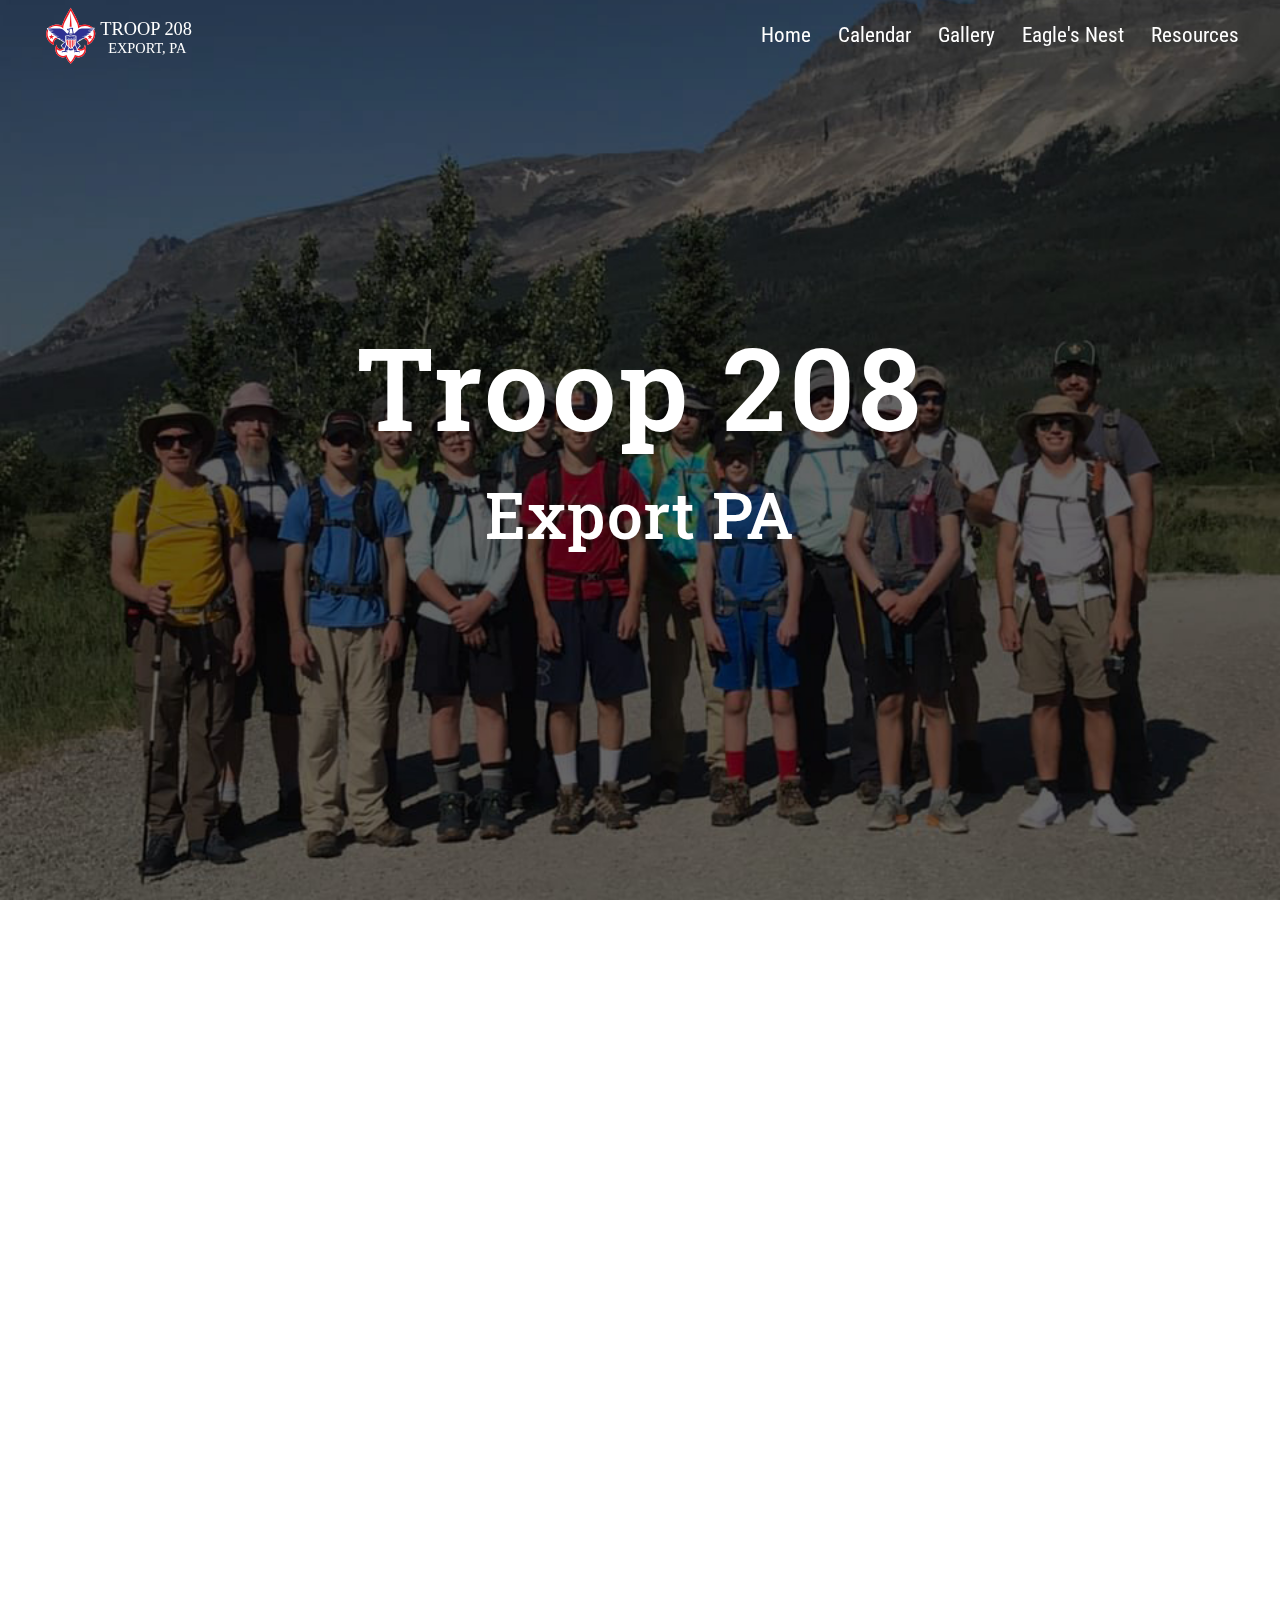
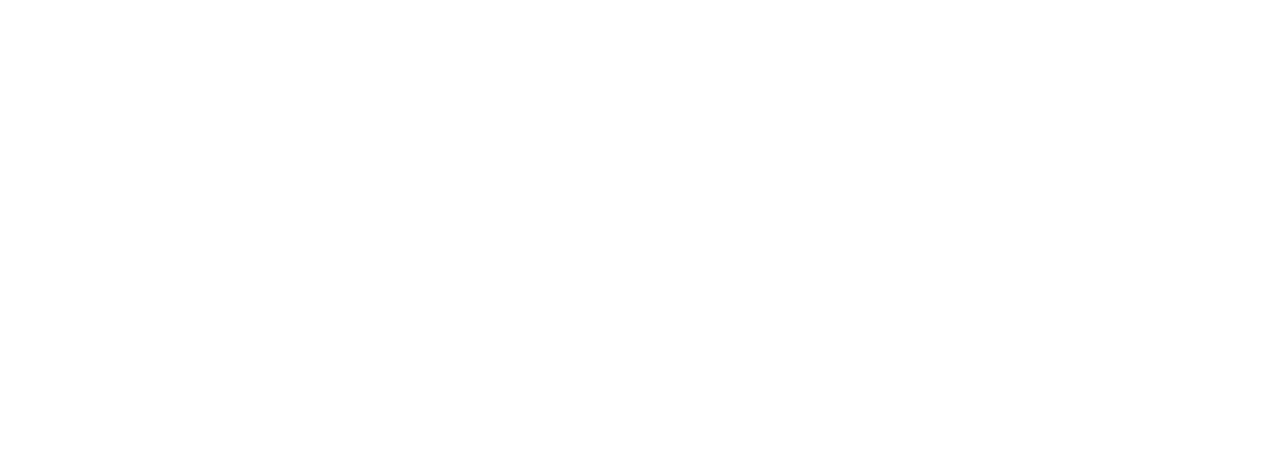
==== commit 36bd77fa: "added icon" ====
--- a/index.html
+++ b/index.html
@@ -4,6 +4,7 @@
     <meta charset="UTF-8">
     <meta http-equiv="X-UA-Compatible" content="IE=edge">
     <meta name="viewport" content="width=device-width, initial-scale=1.0">
+    <link rel="icon" href="images/boyscouts.svg">
     <title>Troop 208</title>
 
     <link rel='stylesheet' href='css/main.css'>
--- a/css/main.css
+++ b/css/main.css
@@ -213,7 +213,7 @@
   background-color: #172b1d;
 }
 .footerContentContainer {
-  padding: 0 0 10vh 0;
+  padding: 2vh 0 6vh 0;
   display: grid;
   grid-template-columns: max-content max-content 1fr;
 }
@@ -231,19 +231,19 @@
   padding-right: 7vw;
 }
 .footerContentContainer ul h2 {
-  font-size: 34px;
+  font-size: 30px;
   color: inherit;
   line-height: 30px;
   letter-spacing: 1.2px;
 }
 .footerContentContainer ul li a {
-  font-size: 19px;
+  font-size: 17px;
   color: inherit;
   line-height: 35px;
   text-decoration: none;
 }
 .footerContentContainer ul li span {
-  font-size: 19px;
+  font-size: 17px;
   color: inherit;
   line-height: 35px;
 }
@@ -253,7 +253,7 @@
   align-items: center;
 }
 .socialMediaContainer a {
-  margin-right: 3vw;
+  margin-right: 5vw;
 }
 .socialMediaContainer a img {
   width: 15vw;
@@ -285,4 +285,7 @@
   .socialMediaContainer a {
     margin: 0 0 0 3vw;
   }
-}
+  .socialMediaContainer a img {
+    max-width: 50px;
+  }
+}
--- a/css/index.css
+++ b/css/index.css
@@ -33,11 +33,11 @@
 }
 @media screen and (max-width: 700px) {
   .hero div h1 {
-    font-size: 12.5vw;
+    font-size: 65px;
     color: #fff !important;
   }
   .hero div h2 {
-    font-size: 9.5vw;
+    font-size: 45px;
     padding-bottom: 15vh;
   }
 }
@@ -49,8 +49,3 @@
   text-indent: 5vw;
   line-height: 32px;
 }
-@media screen and (max-width: 500px) {
-  p {
-    line-height: 19px;
-  }
-}
